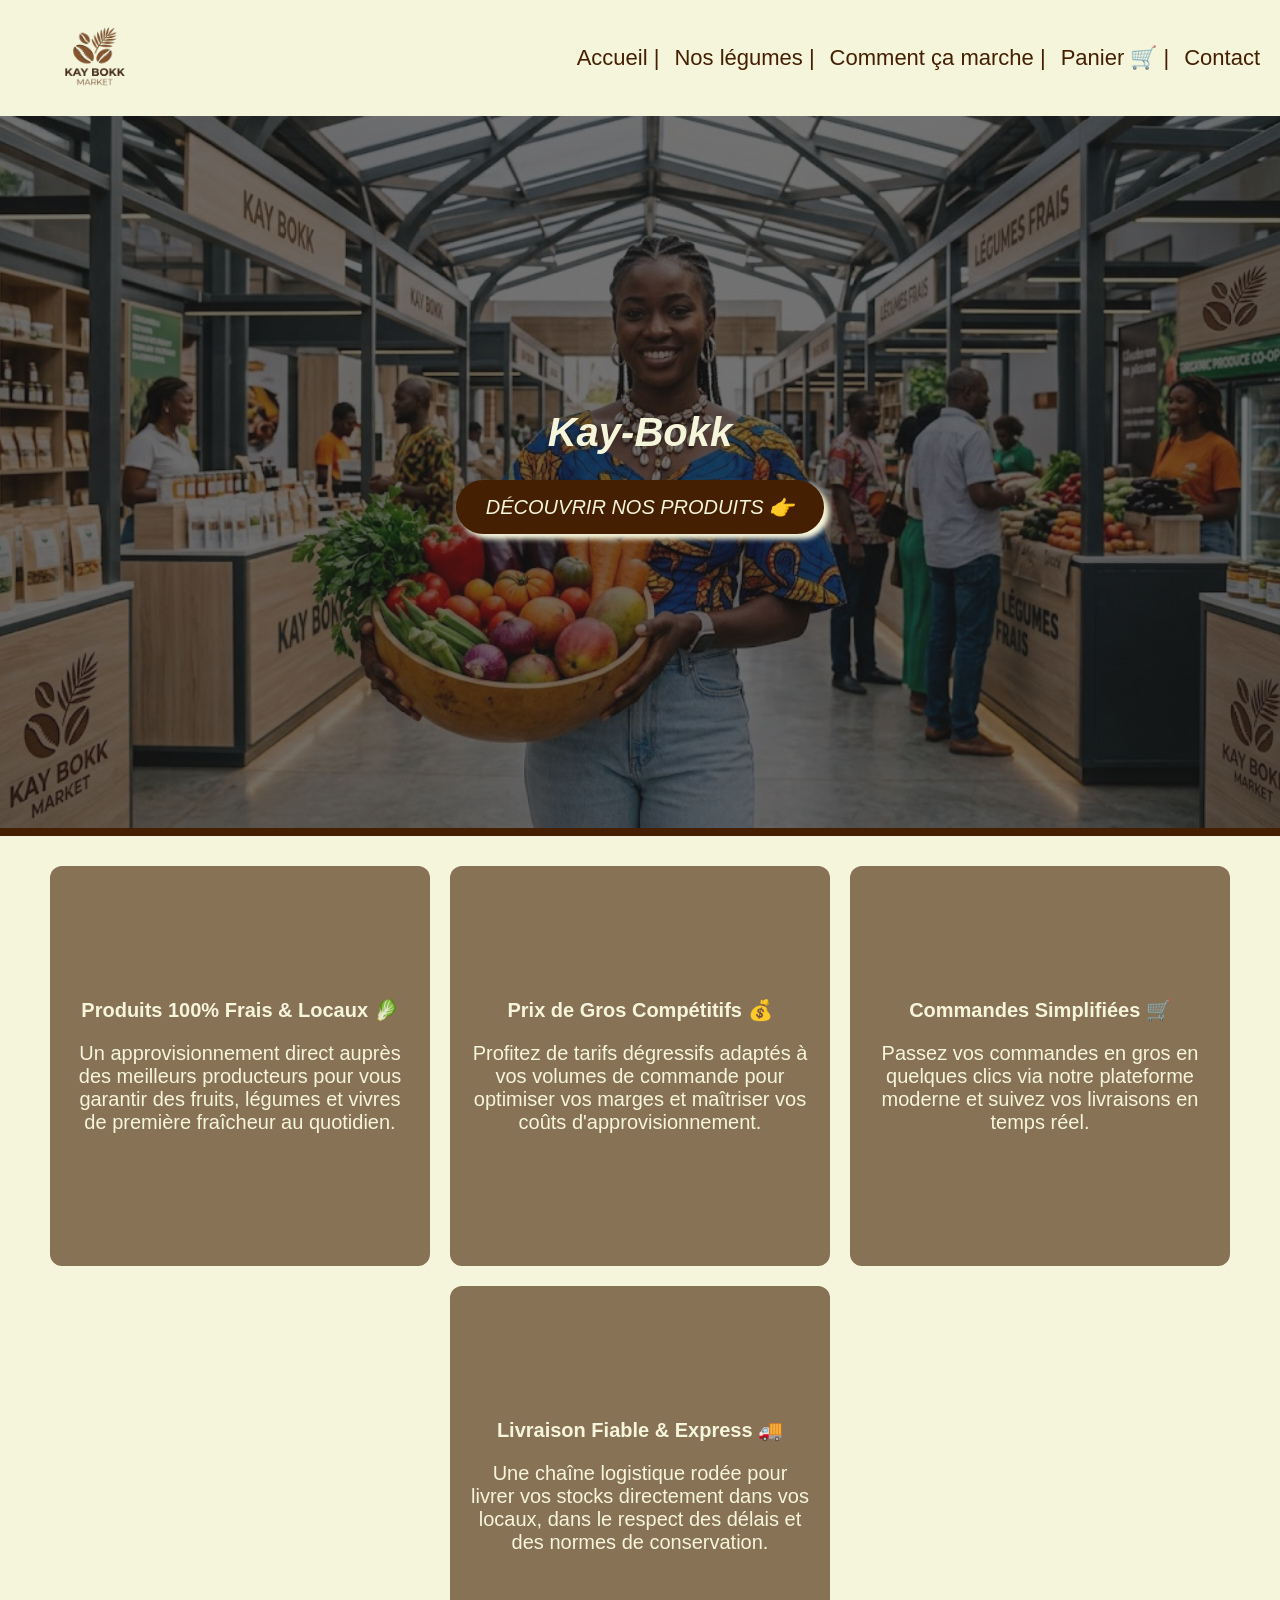
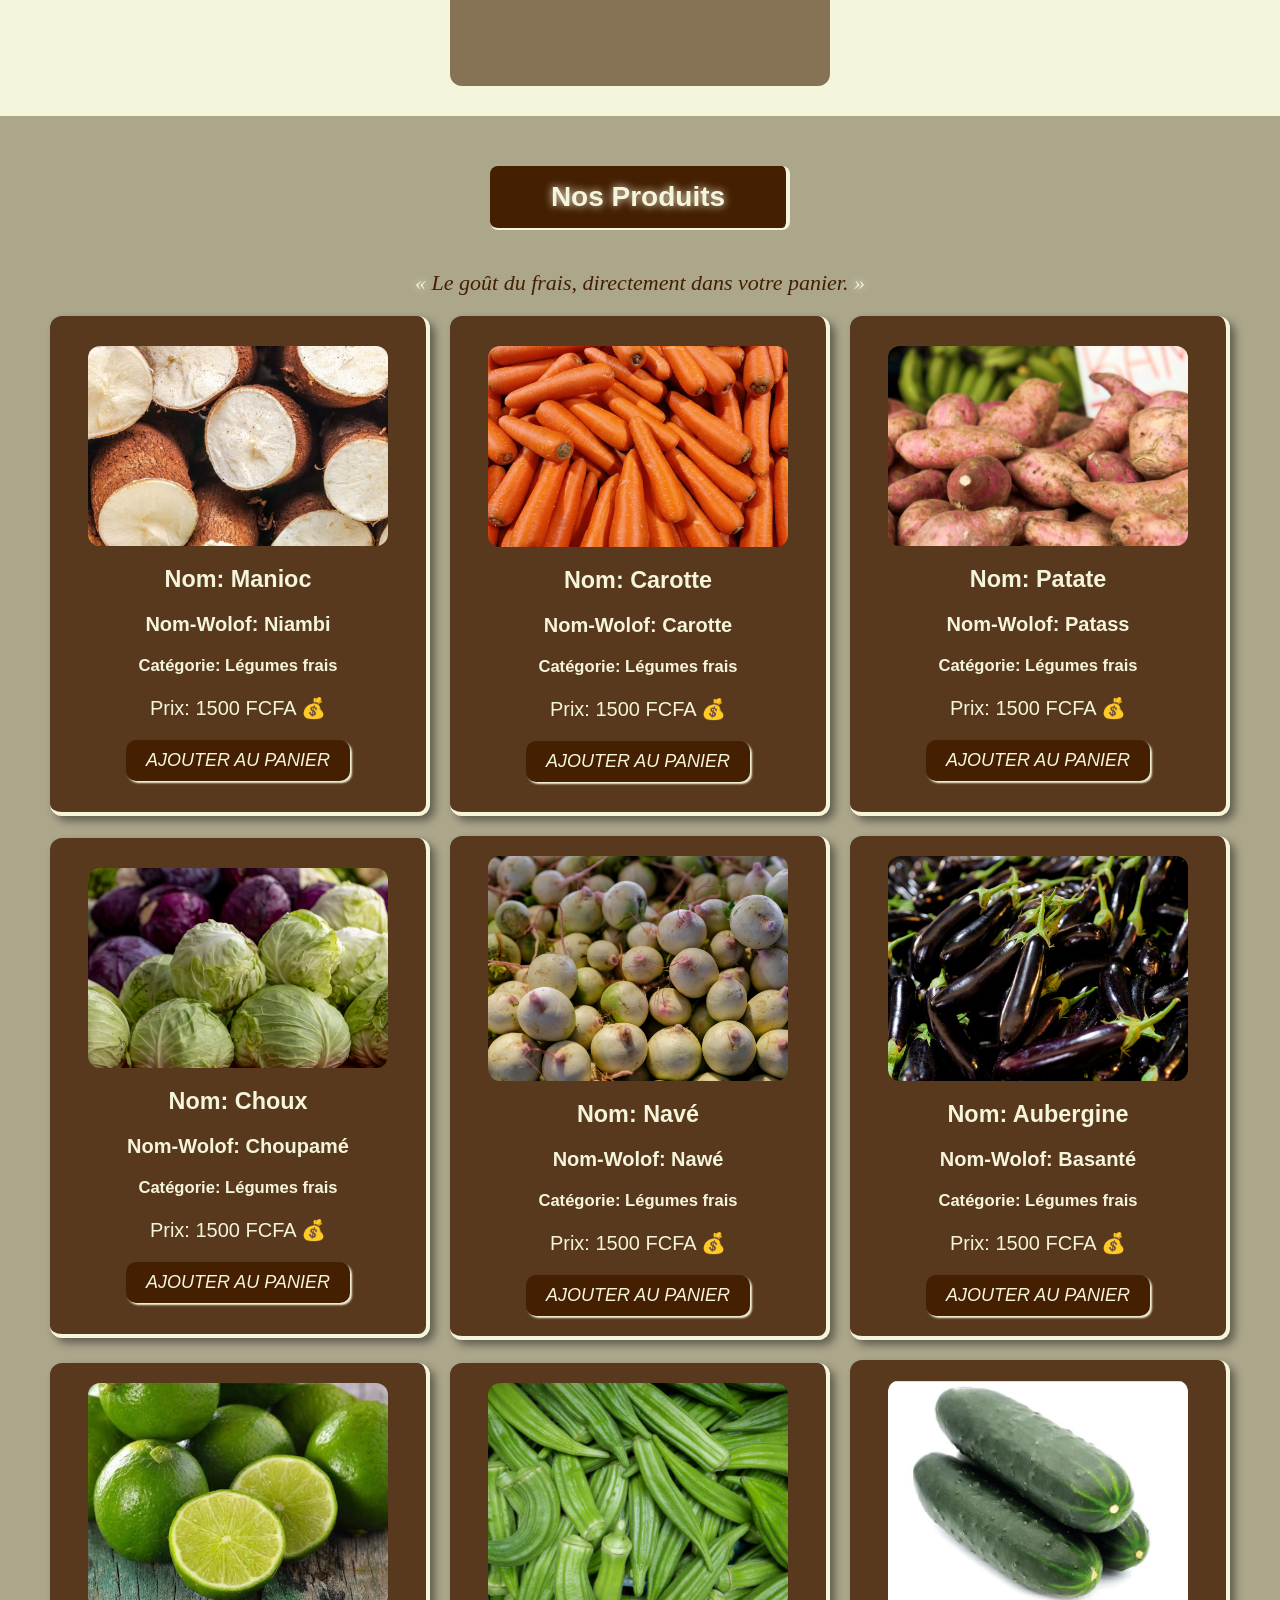
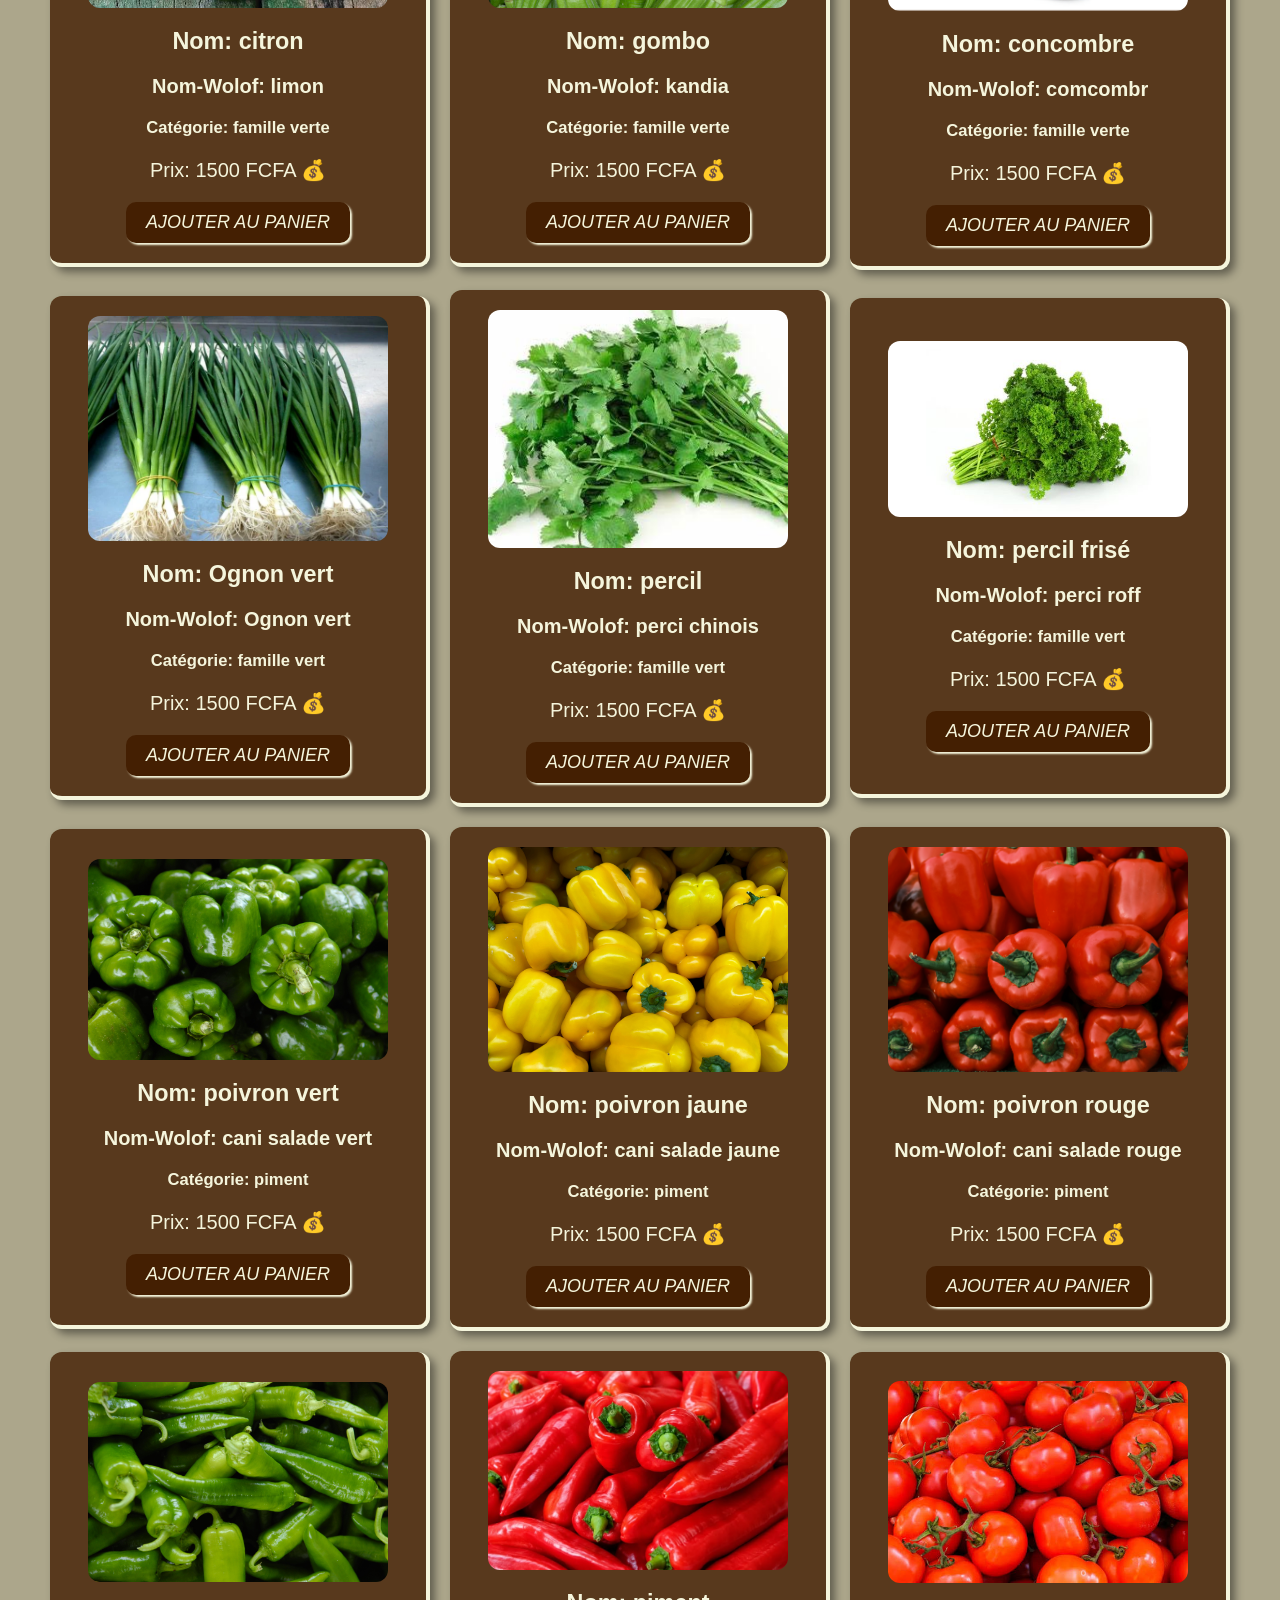
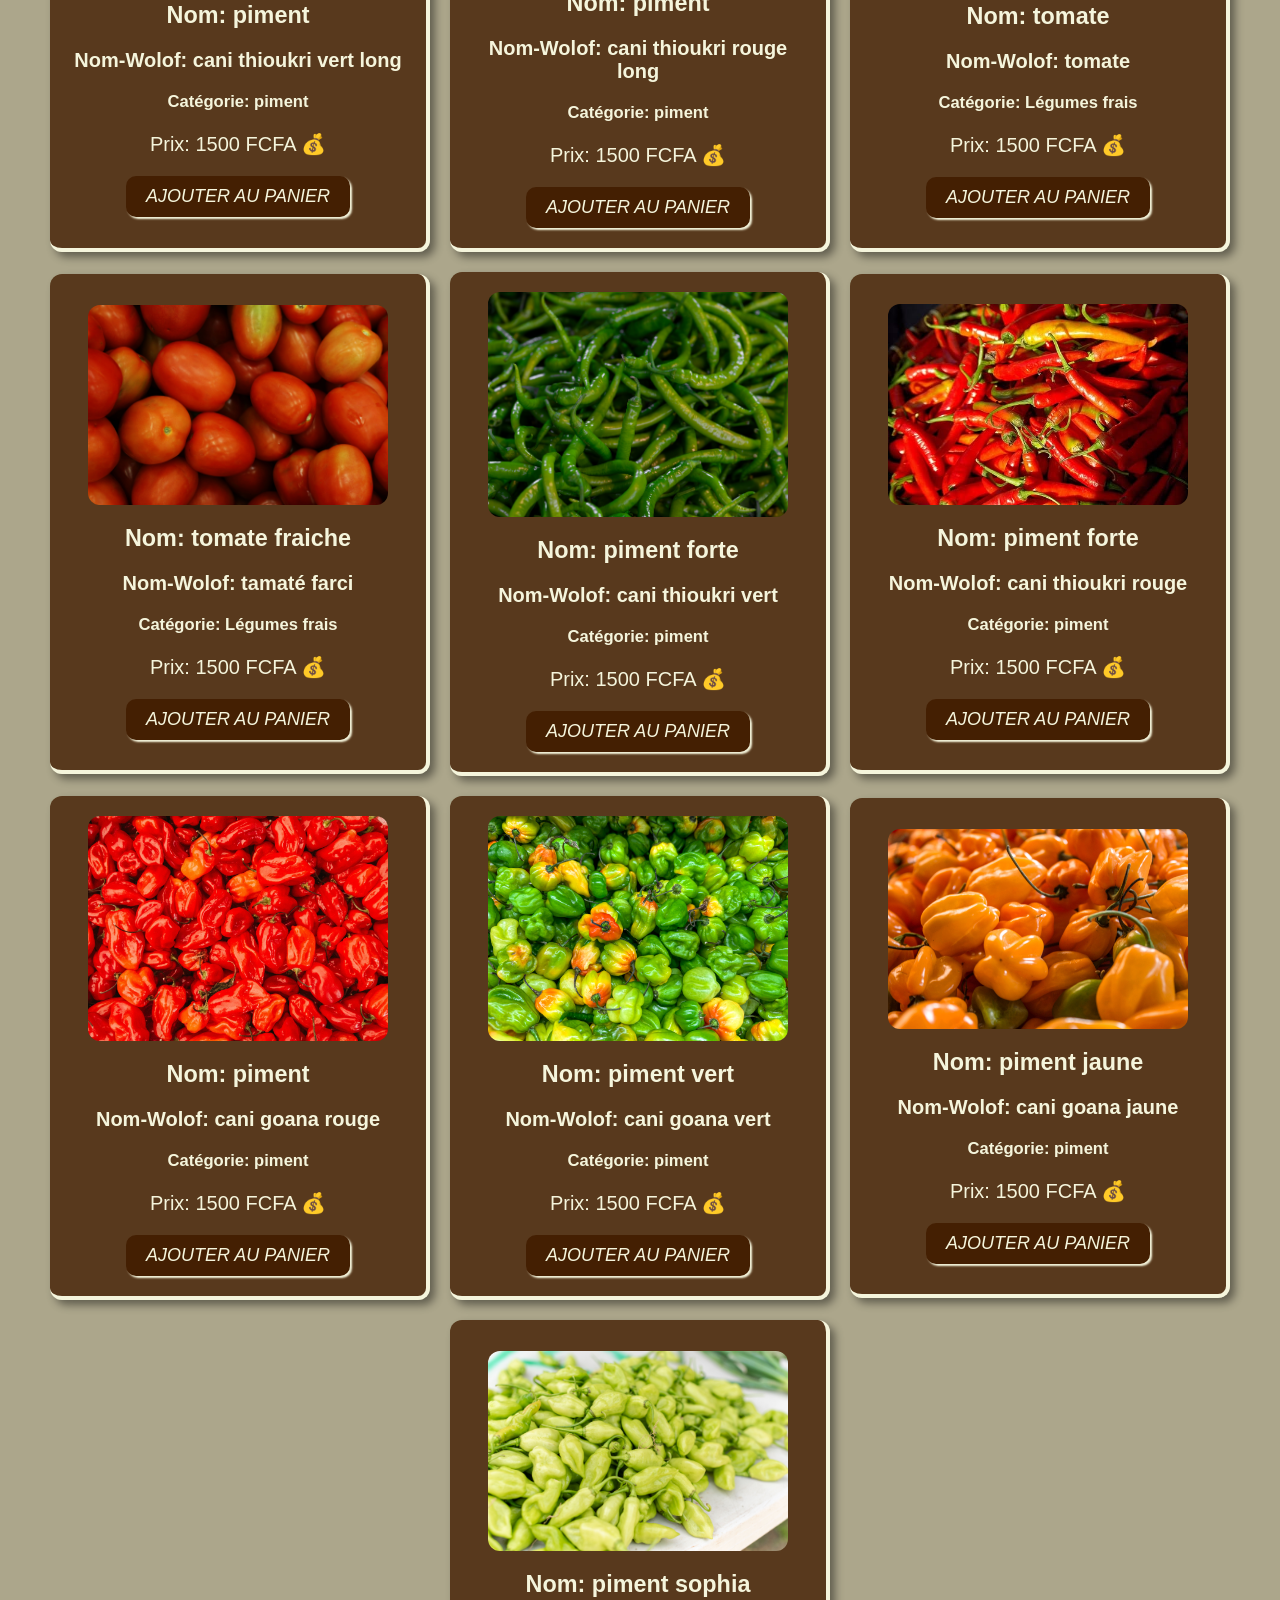
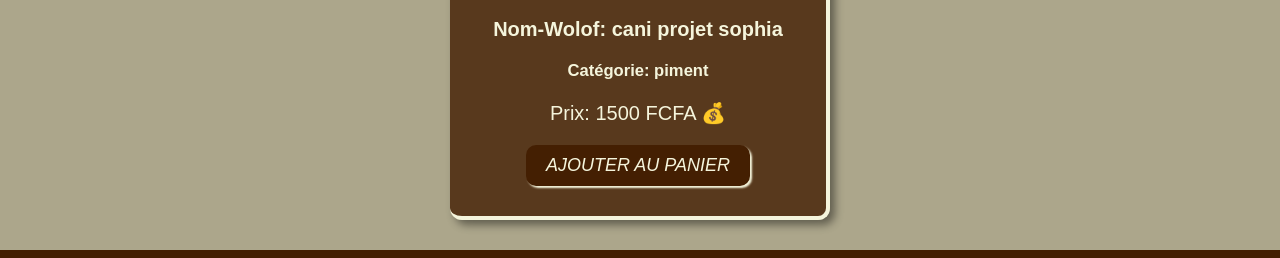
==== index.html @ 980f78c5 "modification" ====
<!DOCTYPE html>
<html lang="en">
<head>
    <meta charset="UTF-8">
    <meta name="viewport" content="width=device-width, initial-scale=1.0">
    <link rel="stylesheet" href="../STYLE/Accueil.css">
    <title>Accueil</title>
</head>
<body>
    <header>
        <div>
            <img src="../IMAGES/logo-removebg-preview (1).png" alt="" >
        </div>
        <div>
            <nav>
                <ul>
                    <li><a href="">Accueil |</a></li>
                    <li><a href="">Nos légumes |</a></li>
                    <li><a href="">Comment ça marche |</a></li>
                    <li><a href="">Panier 🛒 |</a></li>
                    <li><a href="">Contact</a></li>
                </ul>
            </nav>
        </div>
    </header>
    <main>
        <section class="premier-bloc">
            <h2>Kay-Bokk</h2>
            <button id="decouvrir" onclick="window.location ='#p'"> Découvrir nos produits 👉 </button>
        </section>
        
        <section class="troisieme-bloc">
                 <div class="bloc">
                <h4>Produits 100% Frais & Locaux 🥬</h4>
                <p>
                        Un approvisionnement direct auprès des
                        meilleurs producteurs pour vous garantir des fruits,
                        légumes et vivres de première fraîcheur au quotidien.
                </p>
            </div>
            <div class="bloc">
                <h4>Prix de Gros Compétitifs 💰</h4>
                <p>
                    Profitez de tarifs dégressifs adaptés à vos volumes de commande pour optimiser vos marges et maîtriser vos coûts d'approvisionnement.
                </p>
            </div>
            <div class="bloc">
                <h4>Commandes Simplifiées 🛒</h4>
                <p>
                    Passez vos commandes en gros en quelques clics via notre plateforme moderne et suivez vos livraisons en temps réel.
                </p>
            </div>
            <div class="bloc">
                <h4>Livraison Fiable & Express 🚚</h4>
                <p>
                    Une chaîne logistique rodée pour livrer vos stocks directement dans vos locaux, dans le respect des délais et des normes de conservation.
                </p>
            </div>
        </section>
        <section class="second-bloc">
            <h6 id="p">Nos Produits</h6>
            <p id="slogan"><span>« </span>Le goût du frais, directement dans votre panier.<span> » </span></p>
            <section class="les-produits"></section>
        </section>
    </main>
    <footer></footer>
</body>
<script src="../SCRIPT/Accueil.js"></script>
</html>
---- STYLE/Accueil.css ----
* {
    margin: 0;
    padding: 0;
    box-sizing: border-box; /* Évite les débordements de taille */
}

body {
    background-color: beige;
}

/* Header Flexbox Adaptatif */
header {
    background-color: beige;
    padding: 15px 20px;
    position: sticky;
    top: 0;
    z-index: 1000;
    display: flex;
    flex-wrap: wrap;
    justify-content: space-between;
    align-items: center;
    gap: 15px;
}

header img {
    width: clamp(100px, 15vw, 150px);
    height: auto;
    object-fit: cover;
}

nav ul {
    display: flex;
    flex-direction: row;
    flex-wrap: wrap;
    justify-content: flex-end;
    gap: 15px;
    list-style: none;
    font-size: clamp(16px, 2vw, 22px);
    font-family: Verdana, Geneva, Tahoma, sans-serif;
    color: rgba(255, 255, 255, 0.603);
}

header a {
    text-decoration: none;
    color: rgb(68, 31, 2);
    transition: all 0.3s ease;
}

header a:hover {
    color: beige;
    background-color: orange;
    padding: 8px;
    border-radius: 8px;
}

/* Premier Bloc Hero */
.premier-bloc {
    background-image: linear-gradient(rgba(26, 25, 25, 0.616), rgba(26, 25, 25, 0.616)), url(../IMAGES/kay\ bokk\ interface.jpg);
    min-height: 80vh; /* S'adapte à la hauteur de l'écran */
    background-repeat: no-repeat;
    background-size: cover;
    background-position: center;
    border-bottom: solid 8px rgb(68, 31, 2);
    display: flex;
    flex-direction: column;
    gap: 25px;
    justify-content: center;
    align-items: center;
    padding: 20px;
    text-align: center;
}

.premier-bloc h2 {
    color: beige;
    font-size: clamp(24px, 5vw, 40px);
    font-family: Arial, Helvetica, sans-serif;
    font-style: italic;
}

#decouvrir {
    text-transform: uppercase;
    padding: 15px 30px;
    background-color: rgb(68, 31, 2);
    border-radius: 70px;
    border-style: none;
    box-shadow: 5px 5px 5px beige;
    color: beige;
    font-family: Verdana, Geneva, Tahoma, sans-serif;
    font-style: italic;
    transition: 0.3s ease;
    font-size: clamp(16px, 2vw, 20px);
    cursor: pointer;
}

#decouvrir:hover {
    color: orange;
    transform: translateY(-2px);
}

/* Second Bloc */
.second-bloc {
    padding: 30px 15px;
    min-height: max-content;
    background-color: rgba(48, 32, 2, 0.37);
    display: flex;
    flex-direction: column;
    gap: 20px;
    justify-content: center;
    align-items: center;
    border-bottom: solid 8px rgb(68, 31, 2);
}

.les-produits {
    display: flex;
    flex-direction: row;
    flex-wrap: wrap;
    gap: 20px;
    justify-content: center;
    align-items: center;
    width: 100%;
}

.bloc {
    width: min(100%, 380px); /* Ne dépasse jamais 380px ni la largeur écran */
    min-height: 400px;
    border-radius: 12px;
    background-color: rgba(68, 31, 2, 0.61);
    display: flex;
    flex-direction: column;
    gap: 20px;
    font-size: 20px;
    font-family: Arial, Helvetica, sans-serif;
    justify-content: center;
    align-items: center;
    padding: 20px;
    text-align: center;
    color: beige;
    transition: 0.3s ease;
}

.bloc:hover {
    transform: translateY(-5px);
    background-color: orange;
}

/* Troisième Bloc */
.troisieme-bloc {
    min-height: auto;
    display: flex;
    flex-direction: row;
    flex-wrap: wrap;
    gap: 20px;
    justify-content: center;
    align-items: center;
    padding: 30px 15px;
}

.produit {
    width: min(100%, 380px);
    min-height: 500px;
    border-radius: 12px;
    background-color: rgba(68, 31, 2, 0.801);
    display: flex;
    flex-direction: column;
    gap: 20px;
    font-size: 20px;
    font-family: Arial, Helvetica, sans-serif;
    justify-content: center;
    align-items: center;
    padding: 20px;
    text-align: center;
    color: beige;
    box-shadow: 5px 5px 8px rgba(0, 0, 0, 0.432);
    border-bottom: solid 4px beige;
    border-right: solid 4px beige;
    transition: all 0.3s ease;
}

.produit:hover {
    background-color: beige;
    color: rgba(68, 31, 2, 0.801);
    transform: translateY(-6px);
    border-bottom: solid 4px rgba(68, 31, 2, 0.801);
    border-right: solid 4px rgba(68, 31, 2, 0.801);
}

.image {
    width: 90%;
    max-width: 300px;
    height: auto;
    border-radius: 12px;
    object-fit: cover;
}

.panier {
    text-transform: uppercase;
    padding: 10px 20px;
    background-color: rgb(68, 31, 2);
    border-radius: 10px;
    border-style: none;
    box-shadow: 2px 2px 2px beige;
    color: beige;
    font-family: Verdana, Geneva, Tahoma, sans-serif;
    font-style: italic;
    transition: 0.3s ease;
    font-size: 18px;
    cursor: pointer;
}

.panier:hover {
    text-shadow: 0 0 5px beige;
}

h6 {
    color: beige;
    background-color: rgb(68, 31, 2);
    width: min(90%, 300px);
    padding: 15px;
    margin: 20px auto;
    border-radius: 8px;
    text-align: center;
    font-size: clamp(20px, 4vw, 28px);
    font-family: Arial, Helvetica, sans-serif;
    text-shadow: 0 0 8px beige;
    border-bottom: solid 2px beige;
    border-right: solid 4px beige;
}

#slogan {
    color: rgb(68, 31, 2);
    font-style: italic;
    font-size: clamp(18px, 3vw, 22px);
    text-align: center;
}

span {
    color: beige;
    text-shadow: 0 0 8px beige;
}

/* Media Queries Mobile */
@media (max-width: 600px) {
    header {
        justify-content: center;
    }
    nav ul {
        justify-content: center;
        width: 100%;
    }
}
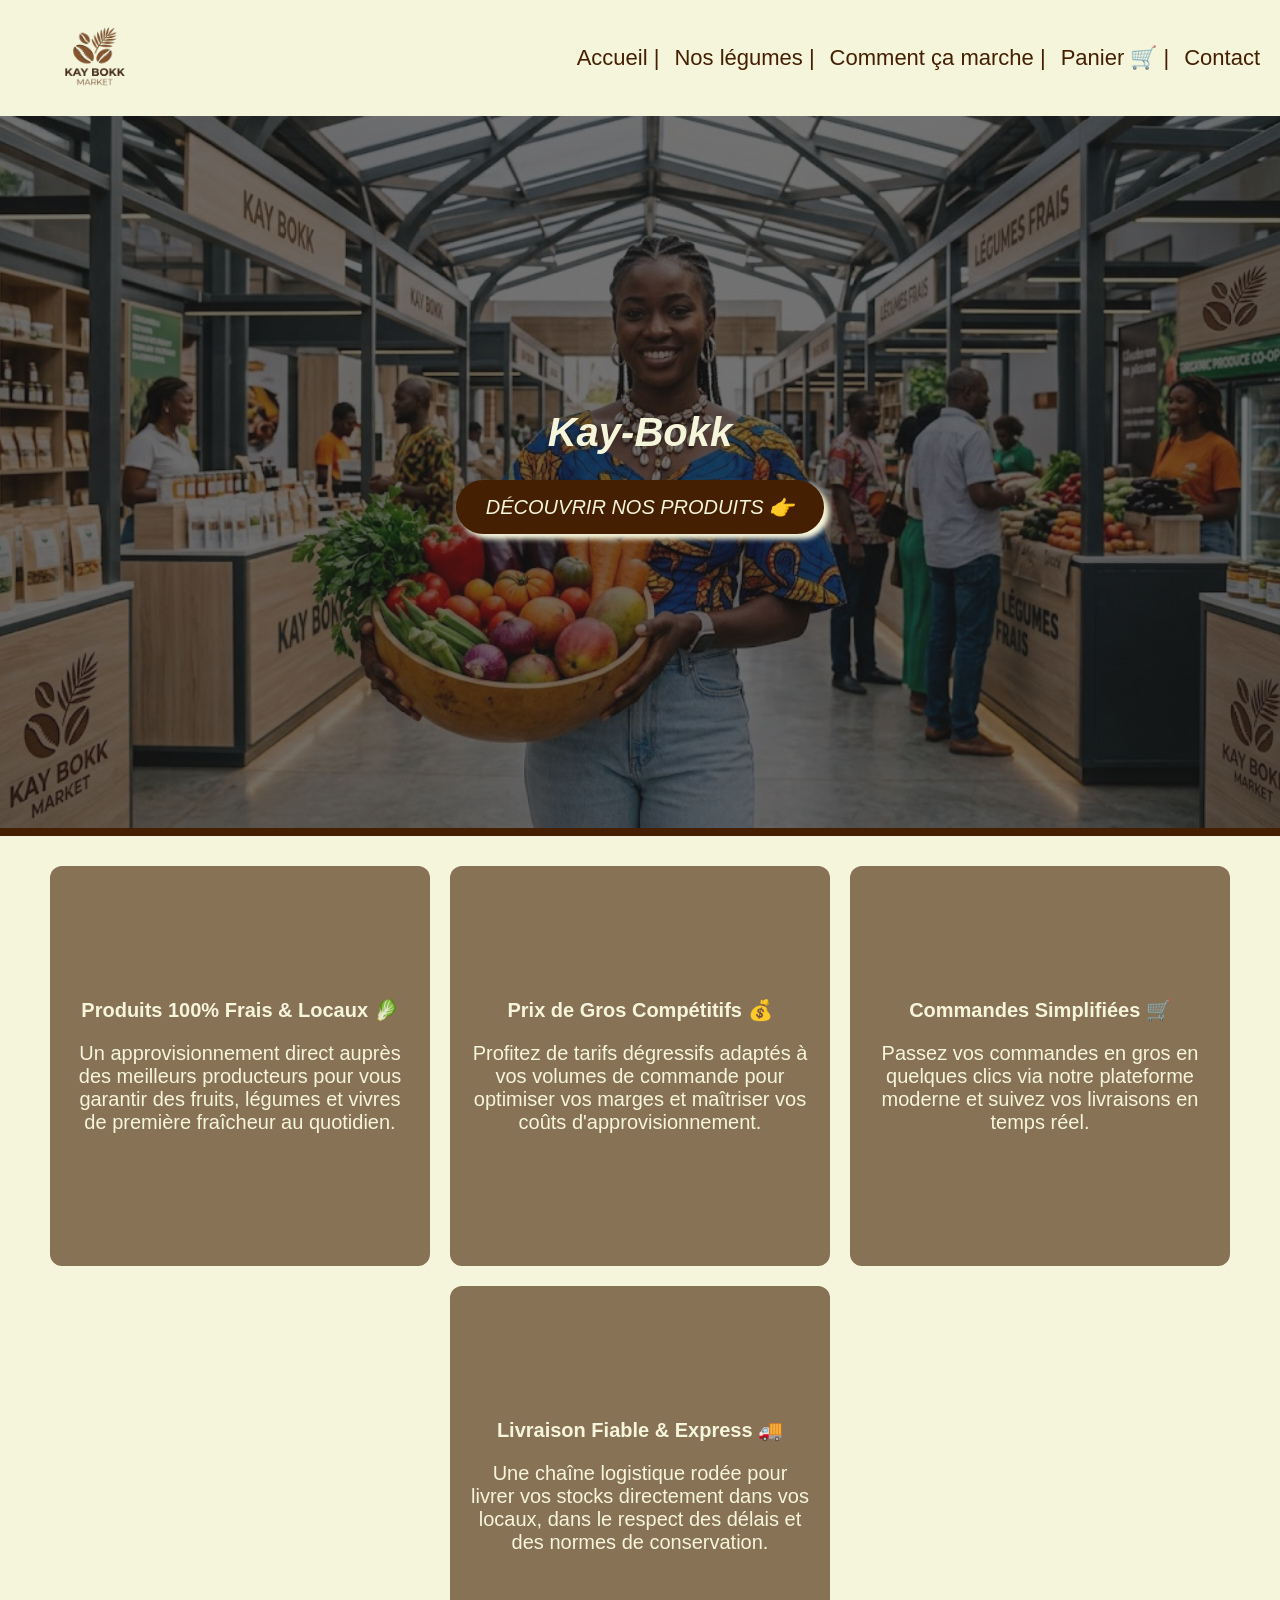
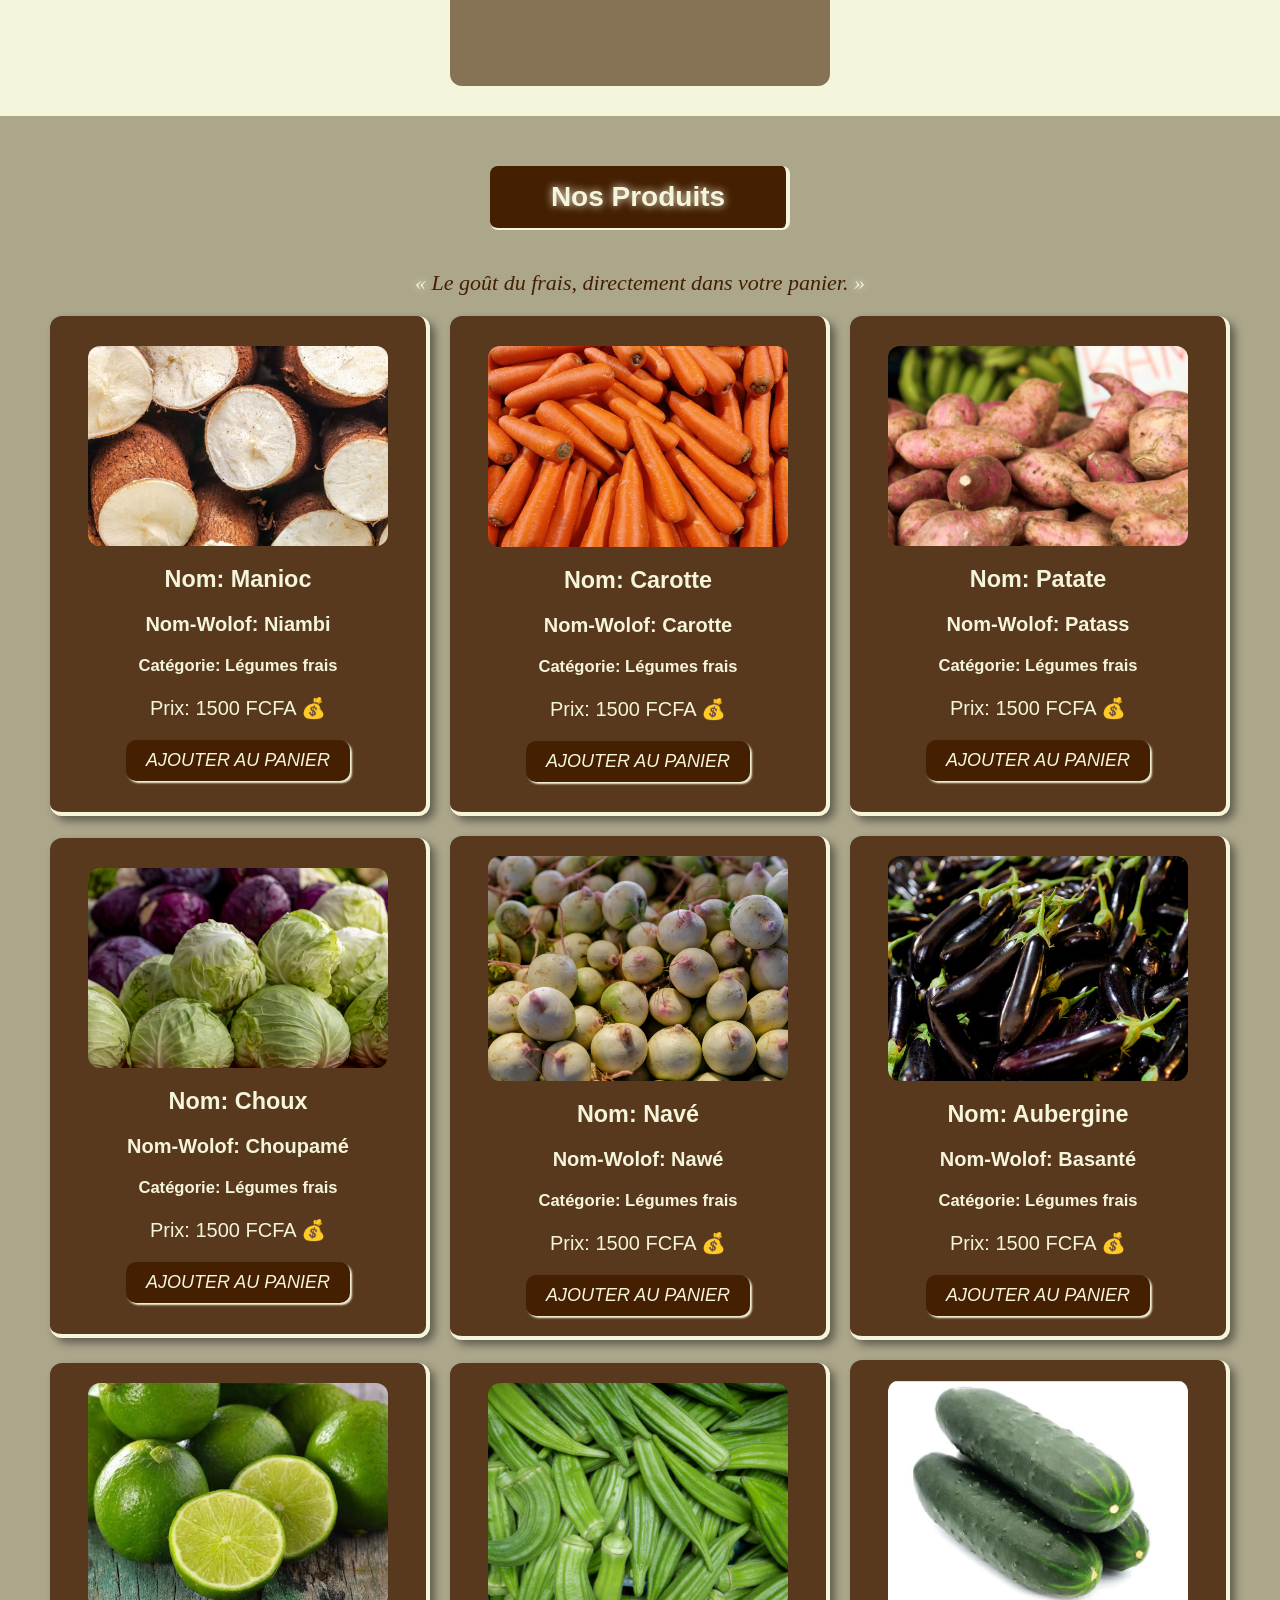
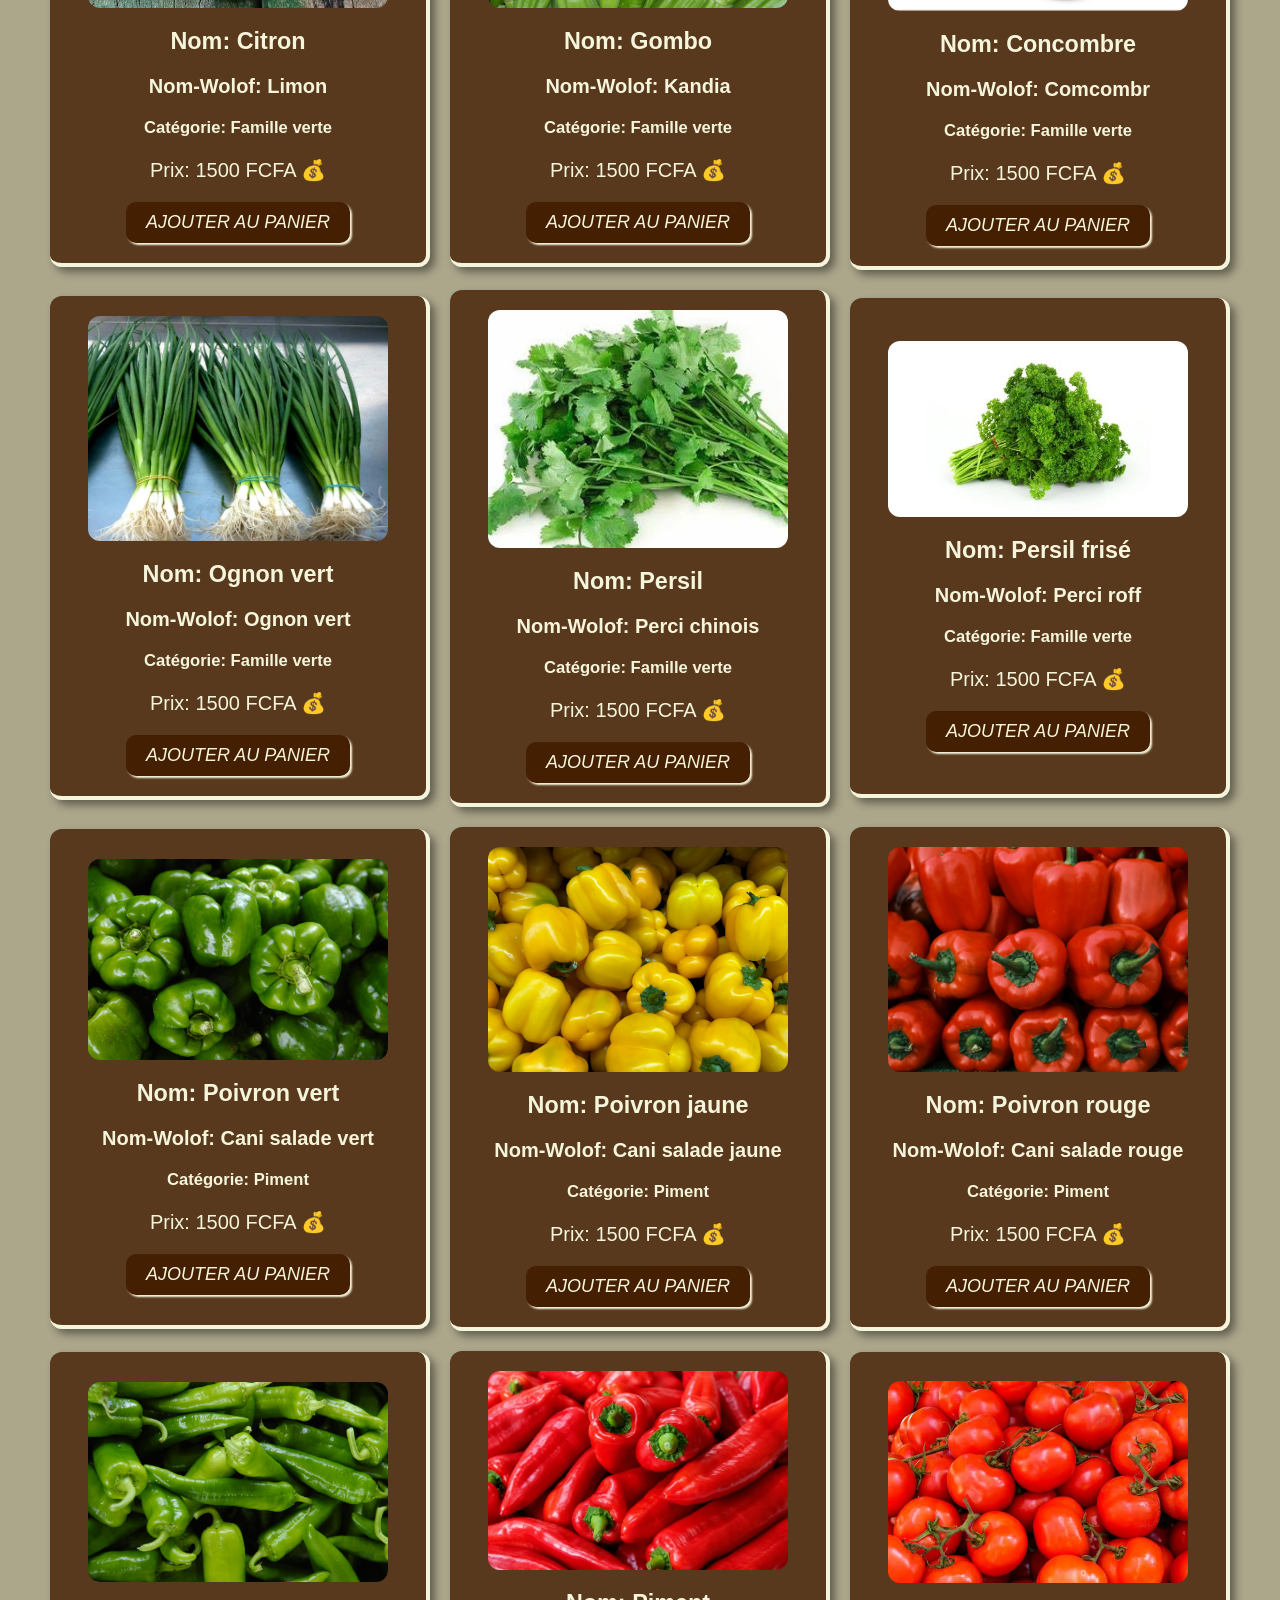
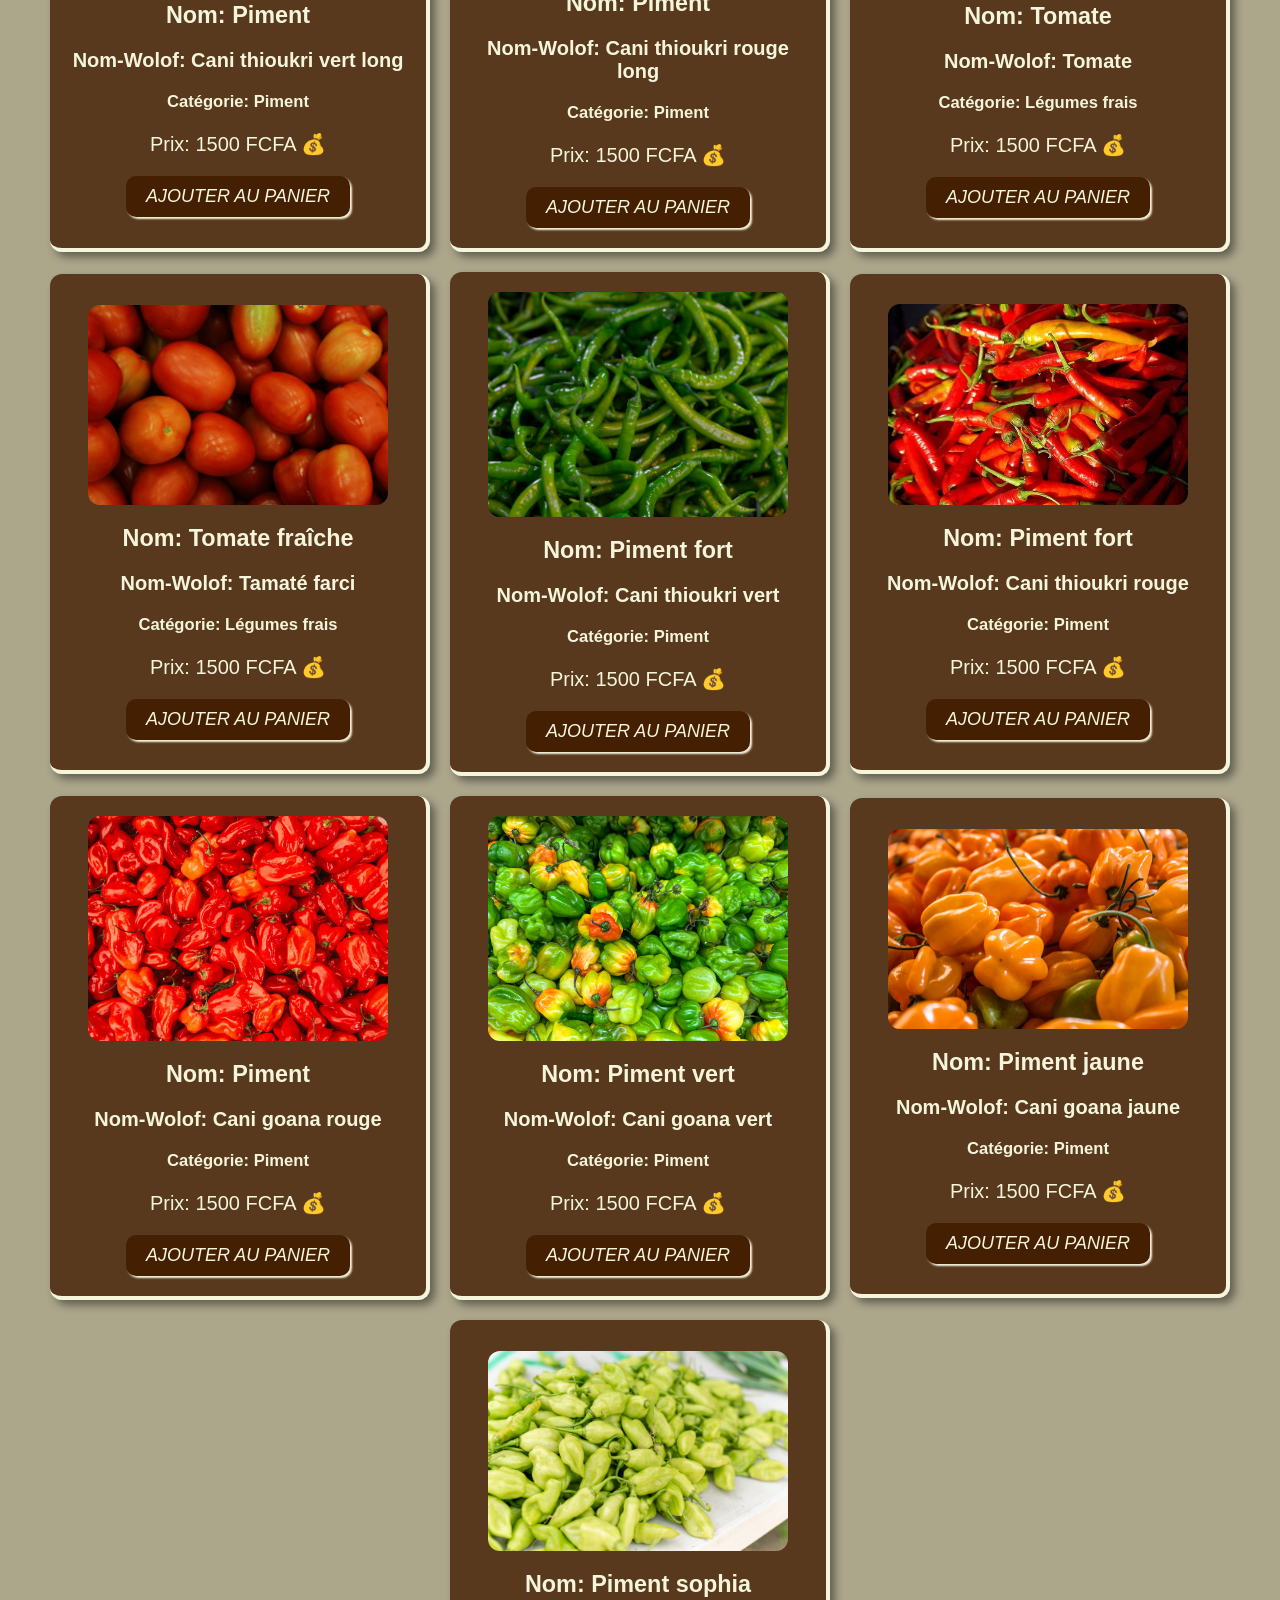
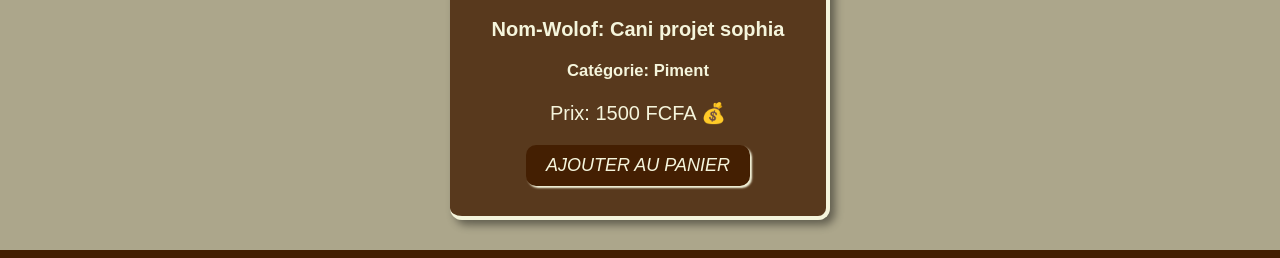
==== commit 9d149960: "correction" ====
--- a/index.html
+++ b/index.html
@@ -3,7 +3,7 @@
 <head>
     <meta charset="UTF-8">
     <meta name="viewport" content="width=device-width, initial-scale=1.0">
-    <link rel="stylesheet" href="../STYLE/Accueil.css">
+    <link rel="stylesheet" href="Accueil.css">
     <title>Accueil</title>
 </head>
 <body>
@@ -45,6 +45,7 @@
                 </p>
             </div>
             <div class="bloc">
+               
                 <h4>Commandes Simplifiées 🛒</h4>
                 <p>
                     Passez vos commandes en gros en quelques clics via notre plateforme moderne et suivez vos livraisons en temps réel.
@@ -65,5 +66,5 @@
     </main>
     <footer></footer>
 </body>
-<script src="../SCRIPT/Accueil.js"></script>
+<script src="Accueil.js"></script>
 </html>
--- a/Accueil.css
+++ b/Accueil.css
@@ -0,0 +1,250 @@
+* {
+    margin: 0;
+    padding: 0;
+    box-sizing: border-box; /* Évite les débordements de taille */
+}
+
+body {
+    background-color: beige;
+}
+
+/* Header Flexbox Adaptatif */
+header {
+    background-color: beige;
+    padding: 15px 20px;
+    position: sticky;
+    top: 0;
+    z-index: 1000;
+    display: flex;
+    flex-wrap: wrap;
+    justify-content: space-between;
+    align-items: center;
+    gap: 15px;
+}
+
+header img {
+    width: clamp(100px, 15vw, 150px);
+    height: auto;
+    object-fit: cover;
+}
+
+nav ul {
+    display: flex;
+    flex-direction: row;
+    flex-wrap: wrap;
+    justify-content: flex-end;
+    gap: 15px;
+    list-style: none;
+    font-size: clamp(16px, 2vw, 22px);
+    font-family: Verdana, Geneva, Tahoma, sans-serif;
+    color: rgba(255, 255, 255, 0.603);
+}
+
+header a {
+    text-decoration: none;
+    color: rgb(68, 31, 2);
+    transition: all 0.3s ease;
+}
+
+header a:hover {
+    color: beige;
+    background-color: orange;
+    padding: 8px;
+    border-radius: 8px;
+}
+
+/* Premier Bloc Hero */
+.premier-bloc {
+    background-image: linear-gradient(rgba(26, 25, 25, 0.616), rgba(26, 25, 25, 0.616)), url(../IMAGES/kay\ bokk\ interface.jpg);
+    min-height: 80vh; /* S'adapte à la hauteur de l'écran */
+    background-repeat: no-repeat;
+    background-size: cover;
+    background-position: center;
+    border-bottom: solid 8px rgb(68, 31, 2);
+    display: flex;
+    flex-direction: column;
+    gap: 25px;
+    justify-content: center;
+    align-items: center;
+    padding: 20px;
+    text-align: center;
+}
+
+.premier-bloc h2 {
+    color: beige;
+    font-size: clamp(24px, 5vw, 40px);
+    font-family: Arial, Helvetica, sans-serif;
+    font-style: italic;
+}
+
+#decouvrir {
+    text-transform: uppercase;
+    padding: 15px 30px;
+    background-color: rgb(68, 31, 2);
+    border-radius: 70px;
+    border-style: none;
+    box-shadow: 5px 5px 5px beige;
+    color: beige;
+    font-family: Verdana, Geneva, Tahoma, sans-serif;
+    font-style: italic;
+    transition: 0.3s ease;
+    font-size: clamp(16px, 2vw, 20px);
+    cursor: pointer;
+}
+
+#decouvrir:hover {
+    color: orange;
+    transform: translateY(-2px);
+}
+
+/* Second Bloc */
+.second-bloc {
+    padding: 30px 15px;
+    min-height: max-content;
+    background-color: rgba(48, 32, 2, 0.37);
+    display: flex;
+    flex-direction: column;
+    gap: 20px;
+    justify-content: center;
+    align-items: center;
+    border-bottom: solid 8px rgb(68, 31, 2);
+}
+
+.les-produits {
+    display: flex;
+    flex-direction: row;
+    flex-wrap: wrap;
+    gap: 20px;
+    justify-content: center;
+    align-items: center;
+    width: 100%;
+}
+
+.bloc {
+    width: min(100%, 380px); /* Ne dépasse jamais 380px ni la largeur écran */
+    min-height: 400px;
+    border-radius: 12px;
+    background-color: rgba(68, 31, 2, 0.61);
+    display: flex;
+    flex-direction: column;
+    gap: 20px;
+    font-size: 20px;
+    font-family: Arial, Helvetica, sans-serif;
+    justify-content: center;
+    align-items: center;
+    padding: 20px;
+    text-align: center;
+    color: beige;
+    transition: 0.3s ease;
+}
+
+.bloc:hover {
+    transform: translateY(-5px);
+    background-color: orange;
+}
+
+/* Troisième Bloc */
+.troisieme-bloc {
+    min-height: auto;
+    display: flex;
+    flex-direction: row;
+    flex-wrap: wrap;
+    gap: 20px;
+    justify-content: center;
+    align-items: center;
+    padding: 30px 15px;
+}
+
+.produit {
+    width: min(100%, 380px);
+    min-height: 500px;
+    border-radius: 12px;
+    background-color: rgba(68, 31, 2, 0.801);
+    display: flex;
+    flex-direction: column;
+    gap: 20px;
+    font-size: 20px;
+    font-family: Arial, Helvetica, sans-serif;
+    justify-content: center;
+    align-items: center;
+    padding: 20px;
+    text-align: center;
+    color: beige;
+    box-shadow: 5px 5px 8px rgba(0, 0, 0, 0.432);
+    border-bottom: solid 4px beige;
+    border-right: solid 4px beige;
+    transition: all 0.3s ease;
+}
+
+.produit:hover {
+    background-color: beige;
+    color: rgba(68, 31, 2, 0.801);
+    transform: translateY(-6px);
+    border-bottom: solid 4px rgba(68, 31, 2, 0.801);
+    border-right: solid 4px rgba(68, 31, 2, 0.801);
+}
+
+.image {
+    width: 90%;
+    max-width: 300px;
+    height: auto;
+    border-radius: 12px;
+    object-fit: cover;
+}
+
+.panier {
+    text-transform: uppercase;
+    padding: 10px 20px;
+    background-color: rgb(68, 31, 2);
+    border-radius: 10px;
+    border-style: none;
+    box-shadow: 2px 2px 2px beige;
+    color: beige;
+    font-family: Verdana, Geneva, Tahoma, sans-serif;
+    font-style: italic;
+    transition: 0.3s ease;
+    font-size: 18px;
+    cursor: pointer;
+}
+
+.panier:hover {
+    text-shadow: 0 0 5px beige;
+}
+
+h6 {
+    color: beige;
+    background-color: rgb(68, 31, 2);
+    width: min(90%, 300px);
+    padding: 15px;
+    margin: 20px auto;
+    border-radius: 8px;
+    text-align: center;
+    font-size: clamp(20px, 4vw, 28px);
+    font-family: Arial, Helvetica, sans-serif;
+    text-shadow: 0 0 8px beige;
+    border-bottom: solid 2px beige;
+    border-right: solid 4px beige;
+}
+
+#slogan {
+    color: rgb(68, 31, 2);
+    font-style: italic;
+    font-size: clamp(18px, 3vw, 22px);
+    text-align: center;
+}
+
+span {
+    color: beige;
+    text-shadow: 0 0 8px beige;
+}
+
+/* Media Queries Mobile */
+@media (max-width: 600px) {
+    header {
+        justify-content: center;
+    }
+    nav ul {
+        justify-content: center;
+        width: 100%;
+    }
+}
